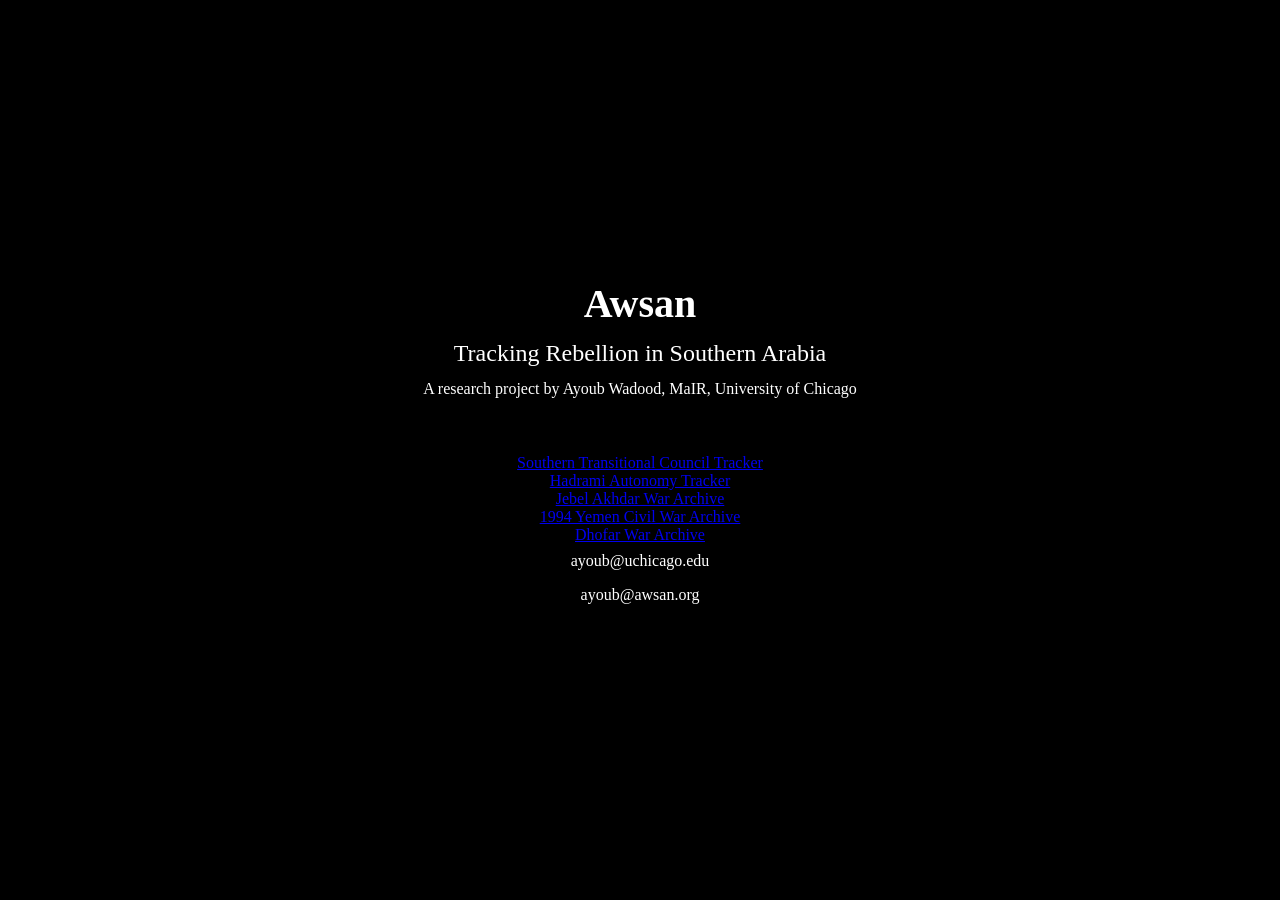
==== index.html @ b33c7724 "Update and rename home.html to index.html" ====
<html lang="en">
<head>
    <meta charset="UTF-8">
    <meta name="viewport" content="width=device-width, initial-scale=1.0">
    <title>Awsan - Tracking Rebellion in Southern Arabia</title>
    <style>
        body {
            background-color: black;
            color: white;
            font-family: "Garamond", "EB Garamond", "Georgia", serif;
            display: flex;
            flex-direction: column;
            justify-content: center;
            align-items: center;
            height: 100vh;
            margin: 0;
            text-align: center;
        }
        h1 {
            font-size: 2.5em;
            margin: 0.2em;
        }
        h2 {
            font-size: 1.5em;
            font-weight: normal;
            margin: 0.2em;
        }
        p {
            font-size: 1em;
            margin: 0.5em;
        }
    </style>
</head>
<body>
    <h1>Awsan</h1>
    <h2>Tracking Rebellion in Southern Arabia</h2>
    <p>A research project by Ayoub Wadood, MaIR, University of Chicago</p>
  <p>
    <p>
      
  </p>
  </p> <a href="#">Southern Transitional Council Tracker</a>
    <a href="#">Hadrami Autonomy Tracker</a>
    <a href="#">Jebel Akhdar War Archive</a>
    <a href="#">1994 Yemen Civil War Archive</a>
    <a href="#">Dhofar War Archive</a>
  <p>
   ayoub@uchicago.edu
    <p> ayoub@awsan.org
  </p>
  </p>
</body>
</html>
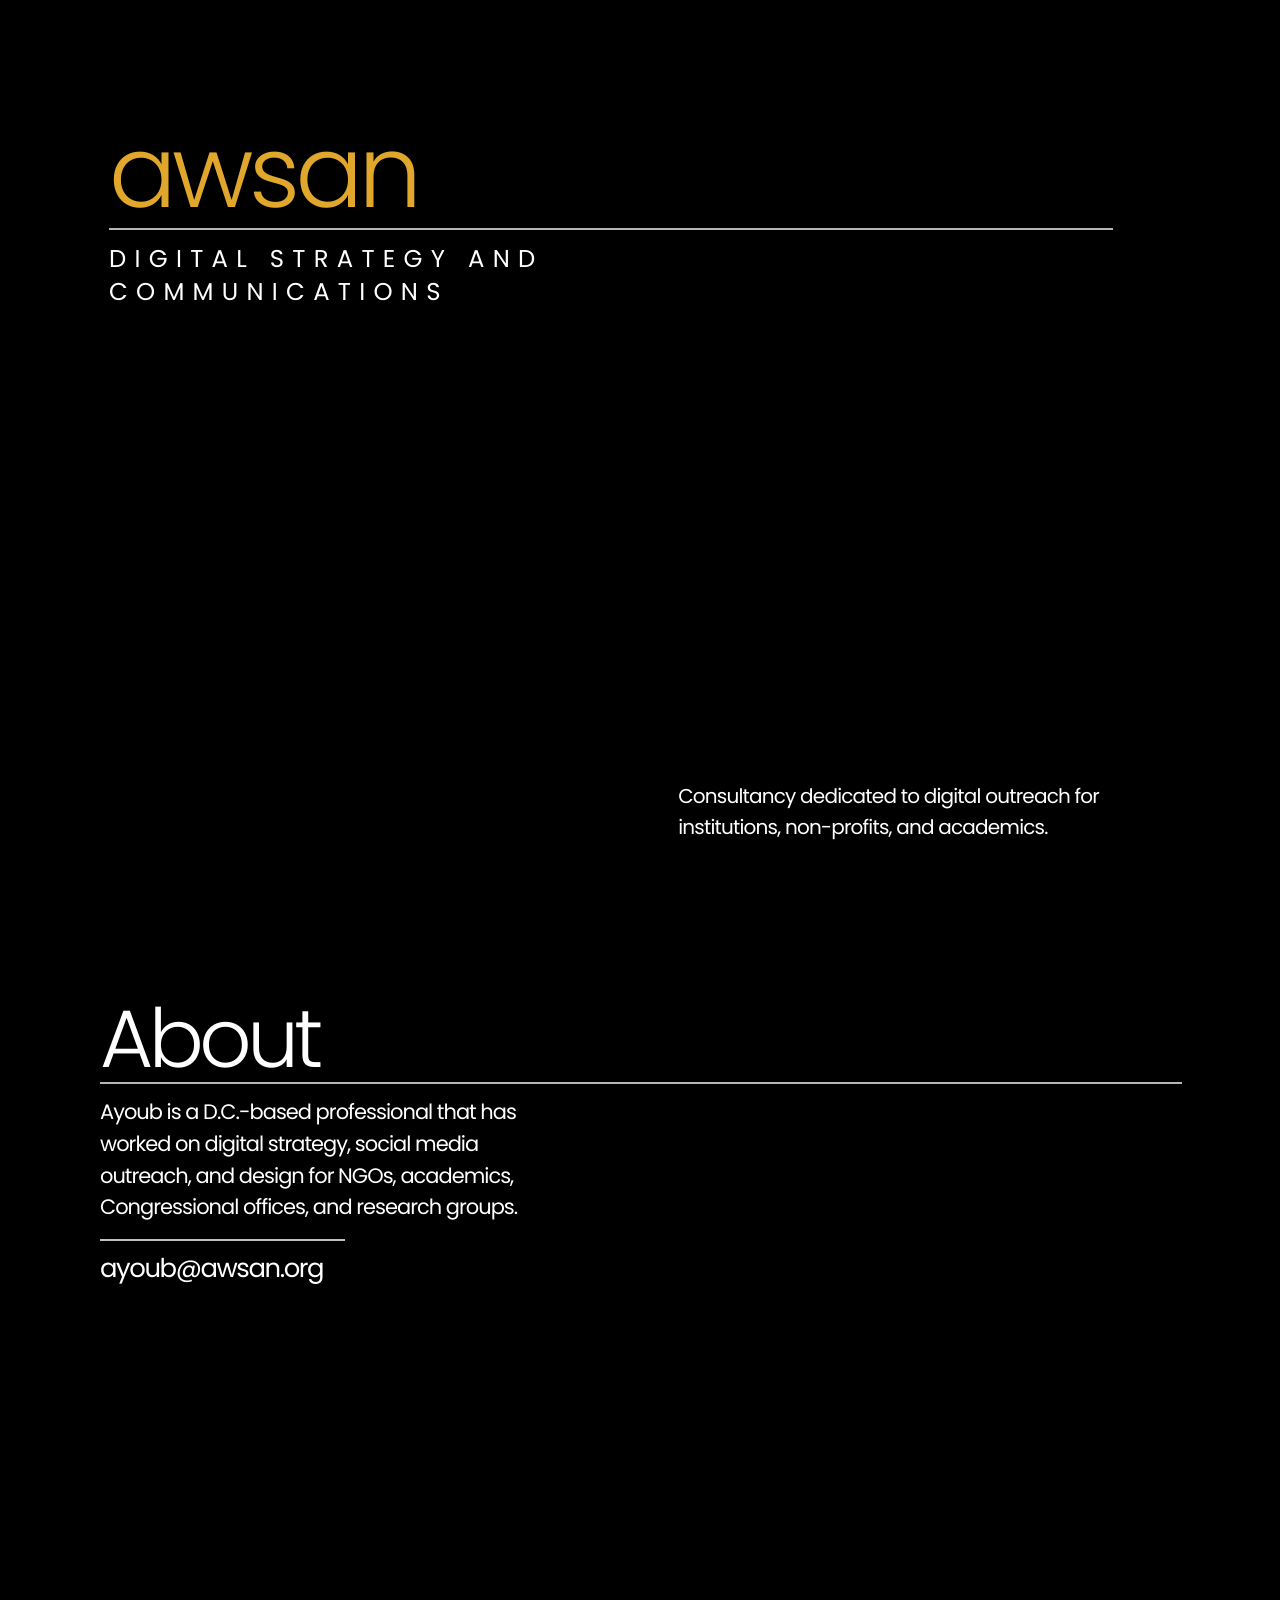
==== commit 42a54525: "Update index.html" ====
--- a/index.html
+++ b/index.html
@@ -1,53 +1,54 @@
+<!doctype html>
 <html lang="en">
 <head>
-    <meta charset="UTF-8">
-    <meta name="viewport" content="width=device-width, initial-scale=1.0">
-    <title>Awsan - Tracking Rebellion in Southern Arabia</title>
-    <style>
-        body {
-            background-color: black;
-            color: white;
-            font-family: "Garamond", "EB Garamond", "Georgia", serif;
-            display: flex;
-            flex-direction: column;
-            justify-content: center;
-            align-items: center;
-            height: 100vh;
-            margin: 0;
-            text-align: center;
-        }
-        h1 {
-            font-size: 2.5em;
-            margin: 0.2em;
-        }
-        h2 {
-            font-size: 1.5em;
-            font-weight: normal;
-            margin: 0.2em;
-        }
-        p {
-            font-size: 1em;
-            margin: 0.5em;
-        }
-    </style>
+  <meta charset="utf-8" />
+  <meta name="viewport" content="width=device-width, initial-scale=1" />
+  <title>Awsan | Digital Strategy and Communications</title>
+  <meta name="description" content="Awsan is a consultancy dedicated to digital outreach for institutions, non-profits, and academics." />
+  <meta property="og:title" content="Awsan Digital Strategy and Communications" />
+  <meta property="og:description" content="Consultancy dedicated to digital outreach for institutions, non-profits, and academics." />
+  <meta property="og:type" content="website" />
+  <link rel="icon" href="favicon.svg" type="image/svg+xml" />
+  <link rel="preconnect" href="https://fonts.googleapis.com">
+  <link rel="preconnect" href="https://fonts.gstatic.com" crossorigin>
+  <link href="https://fonts.googleapis.com/css2?family=Poppins:wght@300;400;500&display=swap" rel="stylesheet">
+  <link rel="stylesheet" href="styles.css" />
 </head>
 <body>
-    <h1>Awsan</h1>
-    <h2>Tracking Rebellion in Southern Arabia</h2>
-    <p>A research project by Ayoub Wadood, MaIR, University of Chicago</p>
-  <p>
-    <p>
-      
-  </p>
-  </p> <a href="#">Southern Transitional Council Tracker</a>
-    <a href="#">Hadrami Autonomy Tracker</a>
-    <a href="#">Jebel Akhdar War Archive</a>
-    <a href="#">1994 Yemen Civil War Archive</a>
-    <a href="#">Dhofar War Archive</a>
-  <p>
-   ayoub@uchicago.edu
-    <p> ayoub@awsan.org
-  </p>
-  </p>
+  <main>
+    <section class="panel hero" aria-labelledby="home-title">
+      <div class="wrap hero-wrap">
+        <div class="brand-block">
+          <h1 id="home-title">awsan</h1>
+          <div class="rule" aria-hidden="true"></div>
+          <p class="subtitle">Digital Strategy and<br>Communications</p>
+        </div>
+
+        <p class="hero-note">
+          Consultancy dedicated to digital outreach for<br class="desktop-break">
+          institutions, non-profits, and academics.
+        </p>
+      </div>
+    </section>
+
+    <section class="panel about" aria-labelledby="about-title">
+      <div class="wrap about-wrap">
+        <h2 id="about-title">About</h2>
+        <div class="rule" aria-hidden="true"></div>
+
+        <div class="about-copy">
+          <p>
+            Ayoub is a D.C.-based professional that has<br>
+            worked on digital strategy, social media<br>
+            outreach, and design for NGOs, academics,<br>
+            Congressional offices, and research groups.
+          </p>
+
+          <div class="short-rule" aria-hidden="true"></div>
+          <a href="mailto:ayoub@awsan.org">ayoub@awsan.org</a>
+        </div>
+      </div>
+    </section>
+  </main>
 </body>
 </html>
--- a/styles.css
+++ b/styles.css
@@ -0,0 +1,241 @@
+:root {
+  --black: #000;
+  --white: #fff;
+  --gold: #e0a72c;
+  --line: #bfbfbf;
+  --page-width: 1194px;
+}
+
+* {
+  box-sizing: border-box;
+}
+
+html {
+  background: var(--black);
+  scroll-behavior: smooth;
+}
+
+body {
+  margin: 0;
+  min-width: 320px;
+  color: var(--white);
+  background: var(--black);
+  font-family: "Poppins", "Avenir Next", Avenir, Montserrat, Helvetica, Arial, sans-serif;
+  font-weight: 400;
+  line-height: 1.38;
+  text-rendering: geometricPrecision;
+  -webkit-font-smoothing: antialiased;
+}
+
+main {
+  background: var(--black);
+}
+
+.panel {
+  min-height: 100svh;
+  background: var(--black);
+  position: relative;
+  overflow: hidden;
+}
+
+.wrap {
+  width: min(100%, var(--page-width));
+  min-height: 100svh;
+  margin-inline: auto;
+  position: relative;
+}
+
+.rule {
+  width: calc(100% - 124px);
+  height: 2px;
+  background: var(--line);
+  opacity: 0.95;
+}
+
+/* HERO */
+.hero-wrap {
+  padding-top: clamp(92px, 15.1vh, 118px);
+}
+
+.brand-block {
+  position: relative;
+  margin-left: clamp(32px, 5.55vw, 66px);
+}
+
+h1 {
+  margin: 0 0 2px;
+  color: var(--gold);
+  font-size: clamp(6rem, 8.35vw, 6.25rem);
+  line-height: 1.08;
+  letter-spacing: -0.045em;
+  font-weight: 300;
+}
+
+.hero .rule {
+  margin-top: 0;
+}
+
+.subtitle {
+  margin: 13px 0 0;
+  font-size: clamp(1.12rem, 2.02vw, 1.52rem);
+  line-height: 1.34;
+  letter-spacing: 0.34em;
+  text-transform: uppercase;
+  font-weight: 400;
+}
+
+.hero-note {
+  position: absolute;
+  right: clamp(56px, 11.6vw, 138px);
+  bottom: clamp(50px, 8.2vh, 56px);
+  margin: 0;
+  max-width: 570px;
+  font-size: clamp(1.05rem, 1.68vw, 1.25rem);
+  line-height: 1.58;
+  letter-spacing: -0.04em;
+  font-weight: 400;
+}
+
+/* ABOUT */
+.about-wrap {
+  padding-top: clamp(76px, 14.9vh, 100px);
+  padding-left: clamp(32px, 4.85vw, 57px);
+  padding-right: clamp(32px, 4.6vw, 55px);
+}
+
+h2 {
+  margin: 0 0 4px;
+  font-size: clamp(4rem, 6.9vw, 5.1rem);
+  line-height: 0.96;
+  letter-spacing: -0.055em;
+  font-weight: 300;
+}
+
+.about .rule {
+  width: 100%;
+  margin-top: 3px;
+}
+
+.about-copy {
+  margin-top: 13px;
+  max-width: 490px;
+}
+
+.about-copy p {
+  margin: 0;
+  font-size: clamp(1.08rem, 1.8vw, 1.31rem);
+  line-height: 1.51;
+  letter-spacing: -0.047em;
+  font-weight: 400;
+}
+
+.short-rule {
+  width: 245px;
+  height: 2px;
+  margin-top: 15px;
+  margin-bottom: 13px;
+  background: var(--line);
+}
+
+.about-copy a {
+  color: var(--white);
+  text-decoration: none;
+  font-size: clamp(1.25rem, 2.12vw, 1.62rem);
+  line-height: 1.2;
+  letter-spacing: -0.055em;
+  font-weight: 400;
+}
+
+.about-copy a:hover,
+.about-copy a:focus-visible {
+  text-decoration: underline;
+  text-decoration-thickness: 0.07em;
+  text-underline-offset: 0.2em;
+}
+
+@media (max-width: 760px) {
+  .panel,
+  .wrap {
+    min-height: 100svh;
+  }
+
+  .rule {
+    width: calc(100% - 48px);
+  }
+
+  .hero-wrap {
+    padding-top: 19vh;
+  }
+
+  .brand-block {
+    margin-left: 24px;
+    margin-right: 24px;
+  }
+
+  h1 {
+    font-size: clamp(4.75rem, 22vw, 6.25rem);
+  }
+
+  .subtitle {
+    font-size: clamp(0.9rem, 4.6vw, 1.2rem);
+    letter-spacing: 0.24em;
+    max-width: 340px;
+  }
+
+  .hero-note {
+    left: 24px;
+    right: 24px;
+    bottom: 9vh;
+    max-width: 520px;
+    font-size: clamp(1rem, 4.2vw, 1.18rem);
+  }
+
+  .desktop-break {
+    display: none;
+  }
+
+  .about-wrap {
+    padding: 14vh 24px 48px;
+  }
+
+  h2 {
+    font-size: clamp(3.9rem, 18vw, 5rem);
+  }
+
+  .about-copy p {
+    font-size: clamp(1rem, 4.2vw, 1.16rem);
+  }
+
+  .about-copy p br {
+    display: none;
+  }
+
+  .short-rule {
+    width: min(245px, 70vw);
+    margin-top: 20px;
+  }
+}
+
+@media (max-width: 420px) {
+  .hero-wrap {
+    padding-top: 17vh;
+  }
+
+  h1 {
+    font-size: clamp(4rem, 23vw, 5.2rem);
+  }
+
+  .subtitle {
+    letter-spacing: 0.18em;
+  }
+
+  .hero-note {
+    bottom: 7vh;
+  }
+}
+
+@media (min-width: 1195px) {
+  .wrap {
+    width: var(--page-width);
+  }
+}
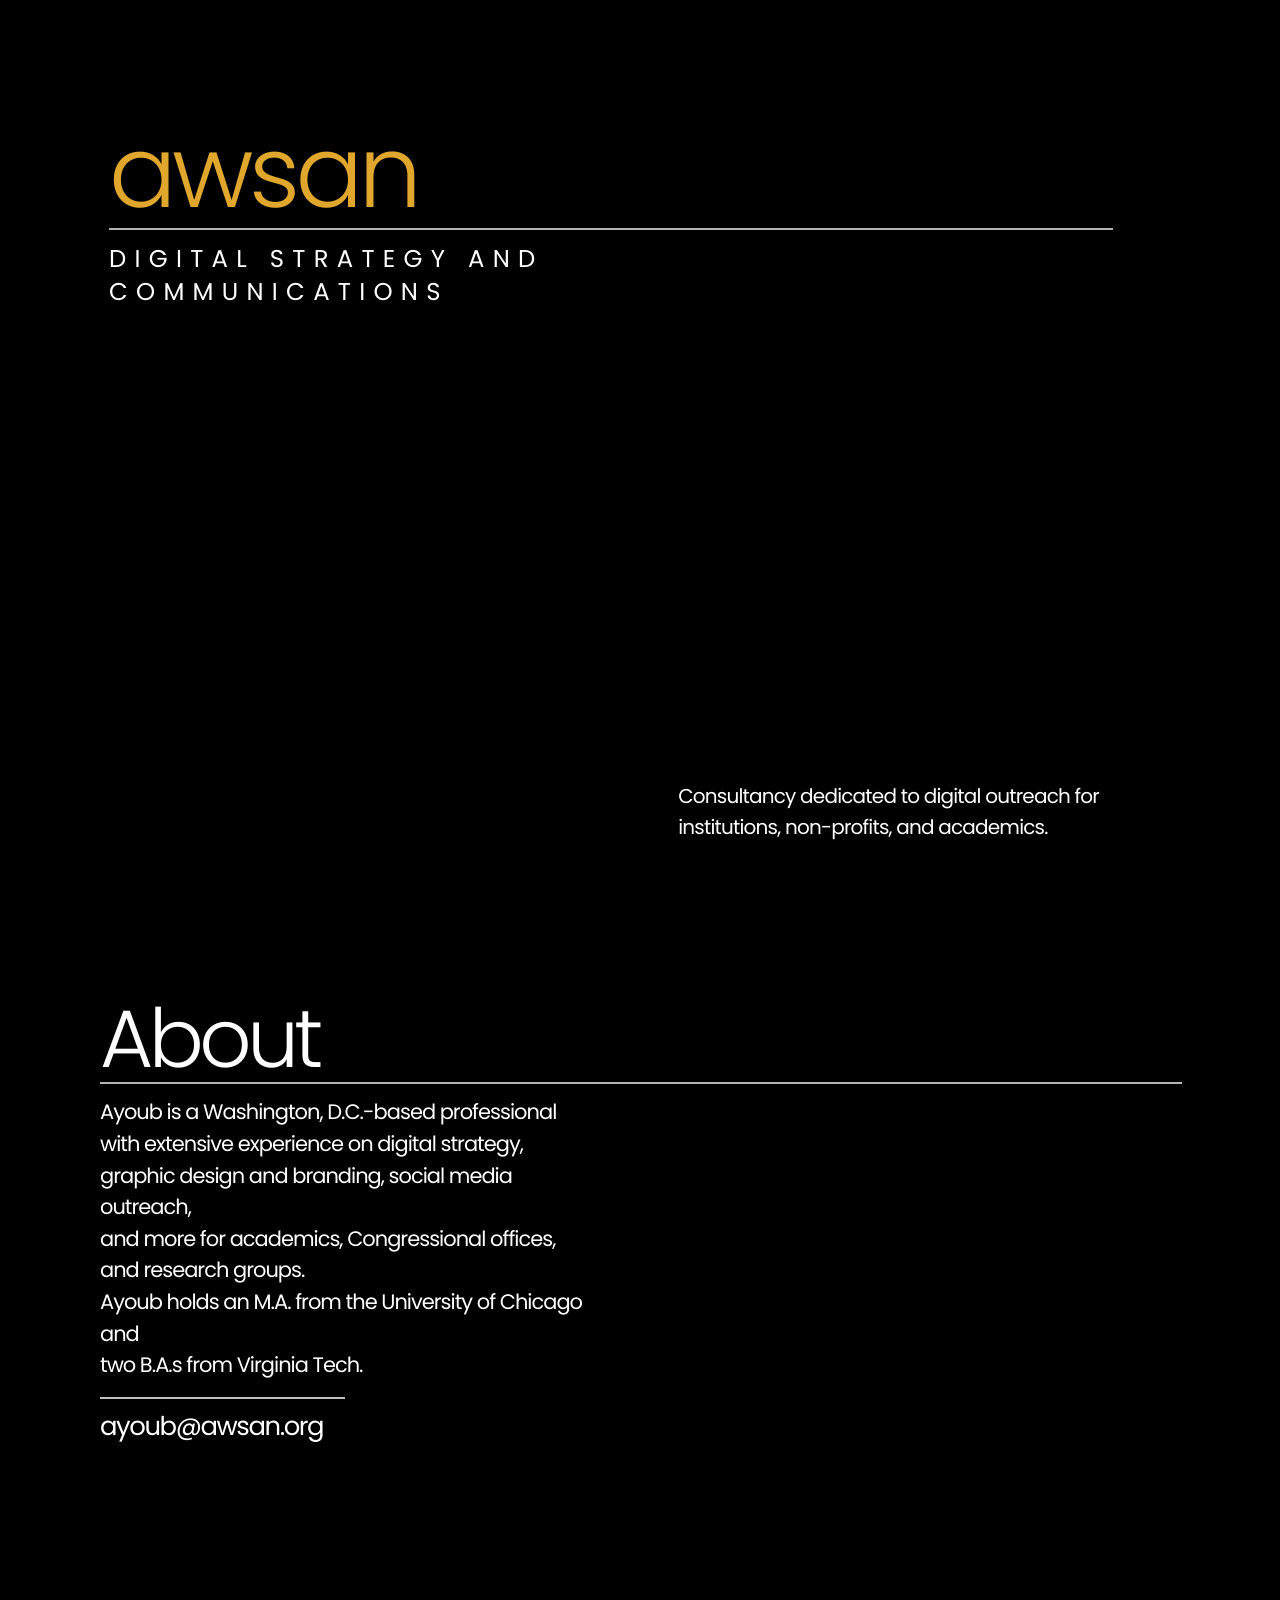
==== commit 461fcb55: "Update index.html" ====
--- a/index.html
+++ b/index.html
@@ -38,10 +38,11 @@
 
         <div class="about-copy">
           <p>
-            Ayoub is a D.C.-based professional that has<br>
-            worked on digital strategy, social media<br>
-            outreach, and design for NGOs, academics,<br>
-            Congressional offices, and research groups.
+            Ayoub is a Washington, D.C.-based professional with extensive experience on digital strategy,<br>
+            graphic design and branding, social media outreach,<br>
+            and more for academics, Congressional offices, and research groups.<br>
+            Ayoub holds an M.A. from the University of Chicago and <br>
+            two B.A.s from Virginia Tech.<BR>
           </p>
 
           <div class="short-rule" aria-hidden="true"></div>
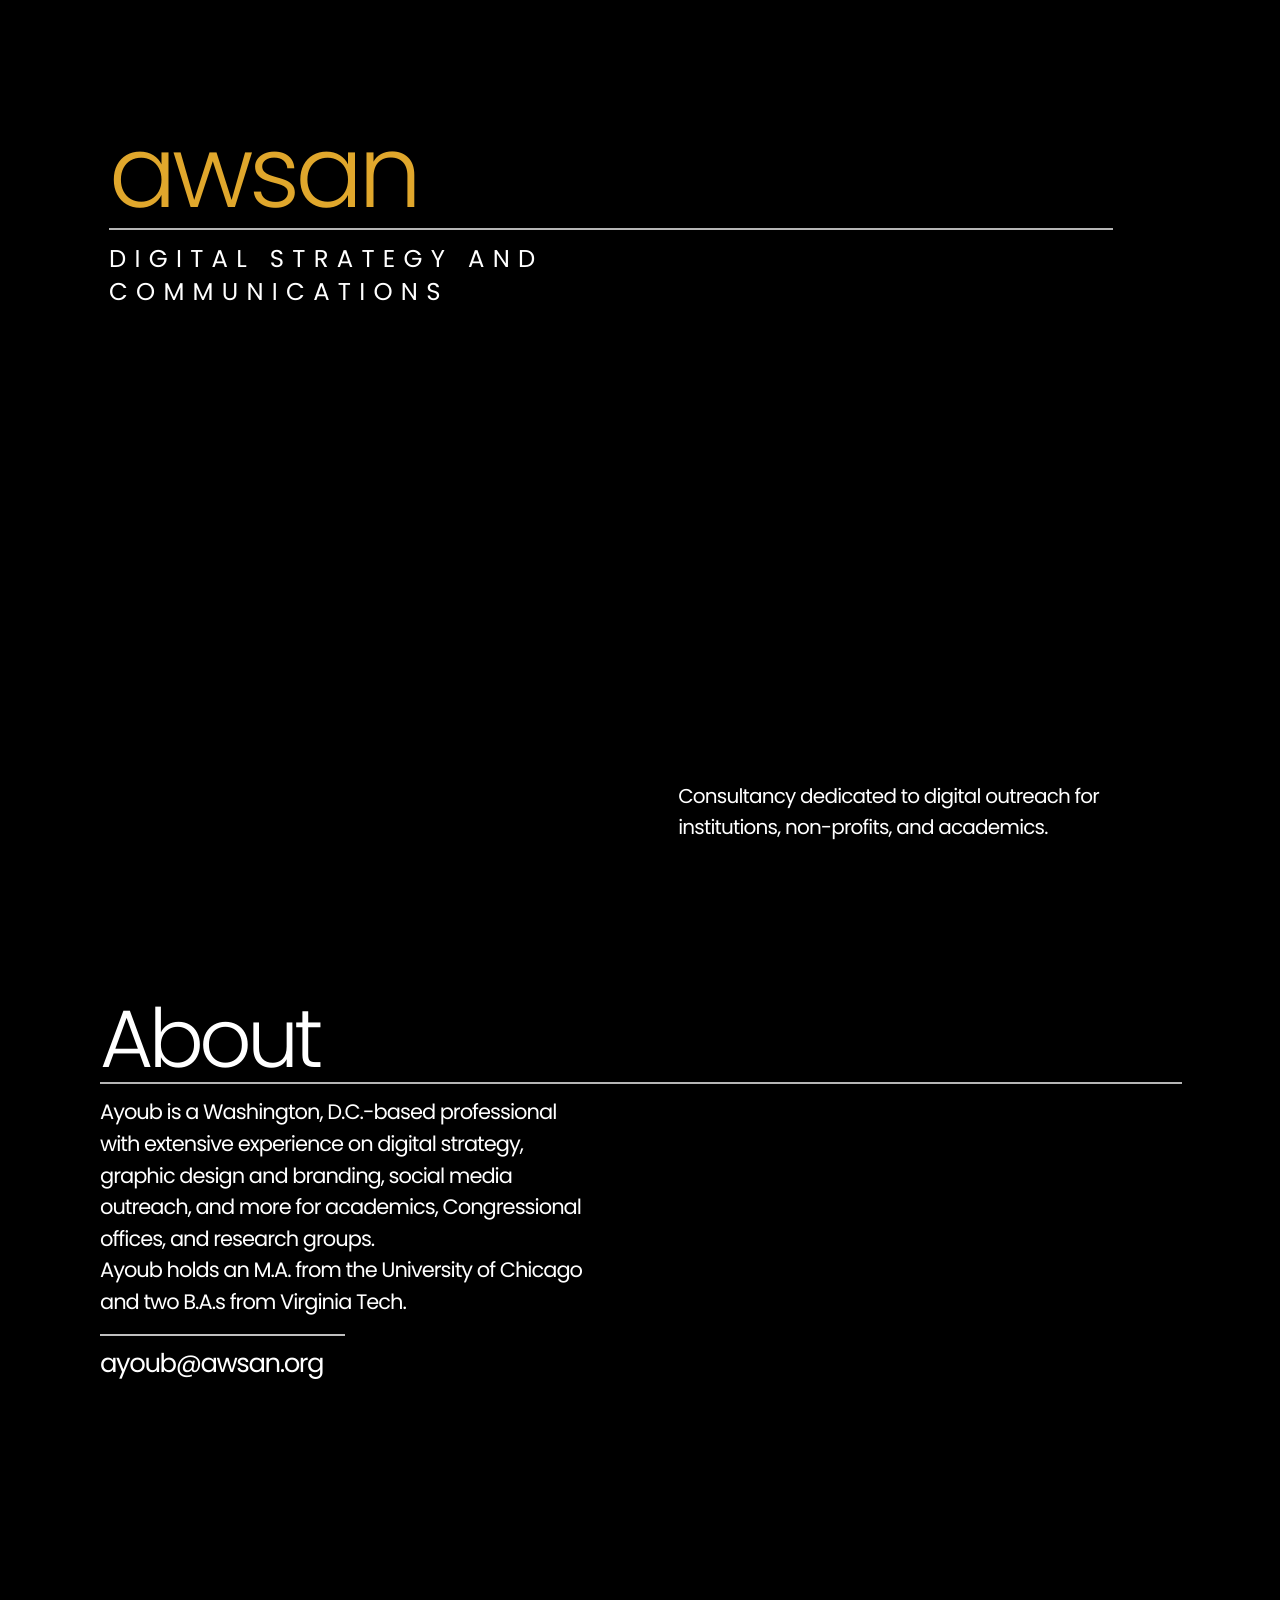
==== commit 00958911: "Update index.html" ====
--- a/index.html
+++ b/index.html
@@ -39,10 +39,8 @@
         <div class="about-copy">
           <p>
             Ayoub is a Washington, D.C.-based professional with extensive experience on digital strategy,<br>
-            graphic design and branding, social media outreach,<br>
-            and more for academics, Congressional offices, and research groups.<br>
-            Ayoub holds an M.A. from the University of Chicago and <br>
-            two B.A.s from Virginia Tech.<BR>
+            graphic design and branding, social media outreach, and more for academics, Congressional offices, and research groups.<br>
+            Ayoub holds an M.A. from the University of Chicago and two B.A.s from Virginia Tech.<BR>
           </p>
 
           <div class="short-rule" aria-hidden="true"></div>
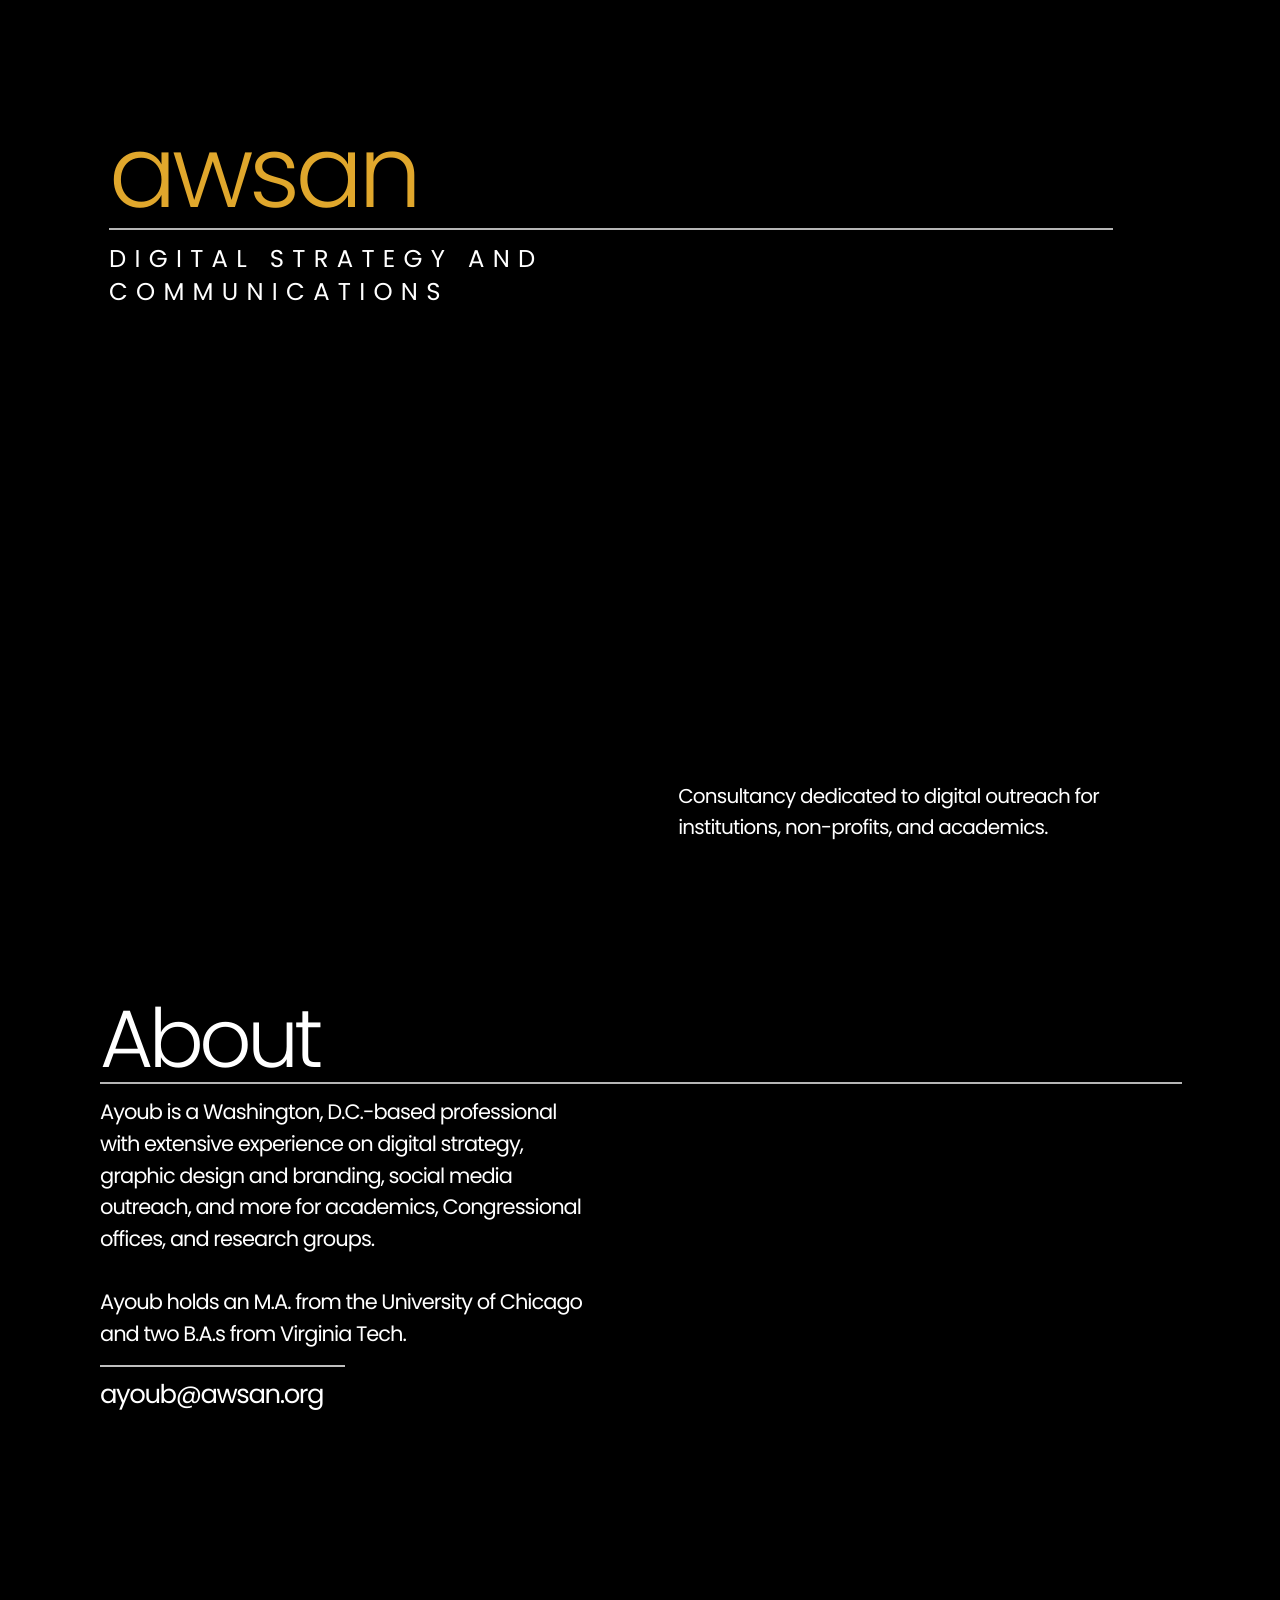
==== commit e6656e33: "Update index.html" ====
--- a/index.html
+++ b/index.html
@@ -39,7 +39,7 @@
         <div class="about-copy">
           <p>
             Ayoub is a Washington, D.C.-based professional with extensive experience on digital strategy,<br>
-            graphic design and branding, social media outreach, and more for academics, Congressional offices, and research groups.<br>
+            graphic design and branding, social media outreach, and more for academics, Congressional offices, and research groups.<br><br>
             Ayoub holds an M.A. from the University of Chicago and two B.A.s from Virginia Tech.<BR>
           </p>
 
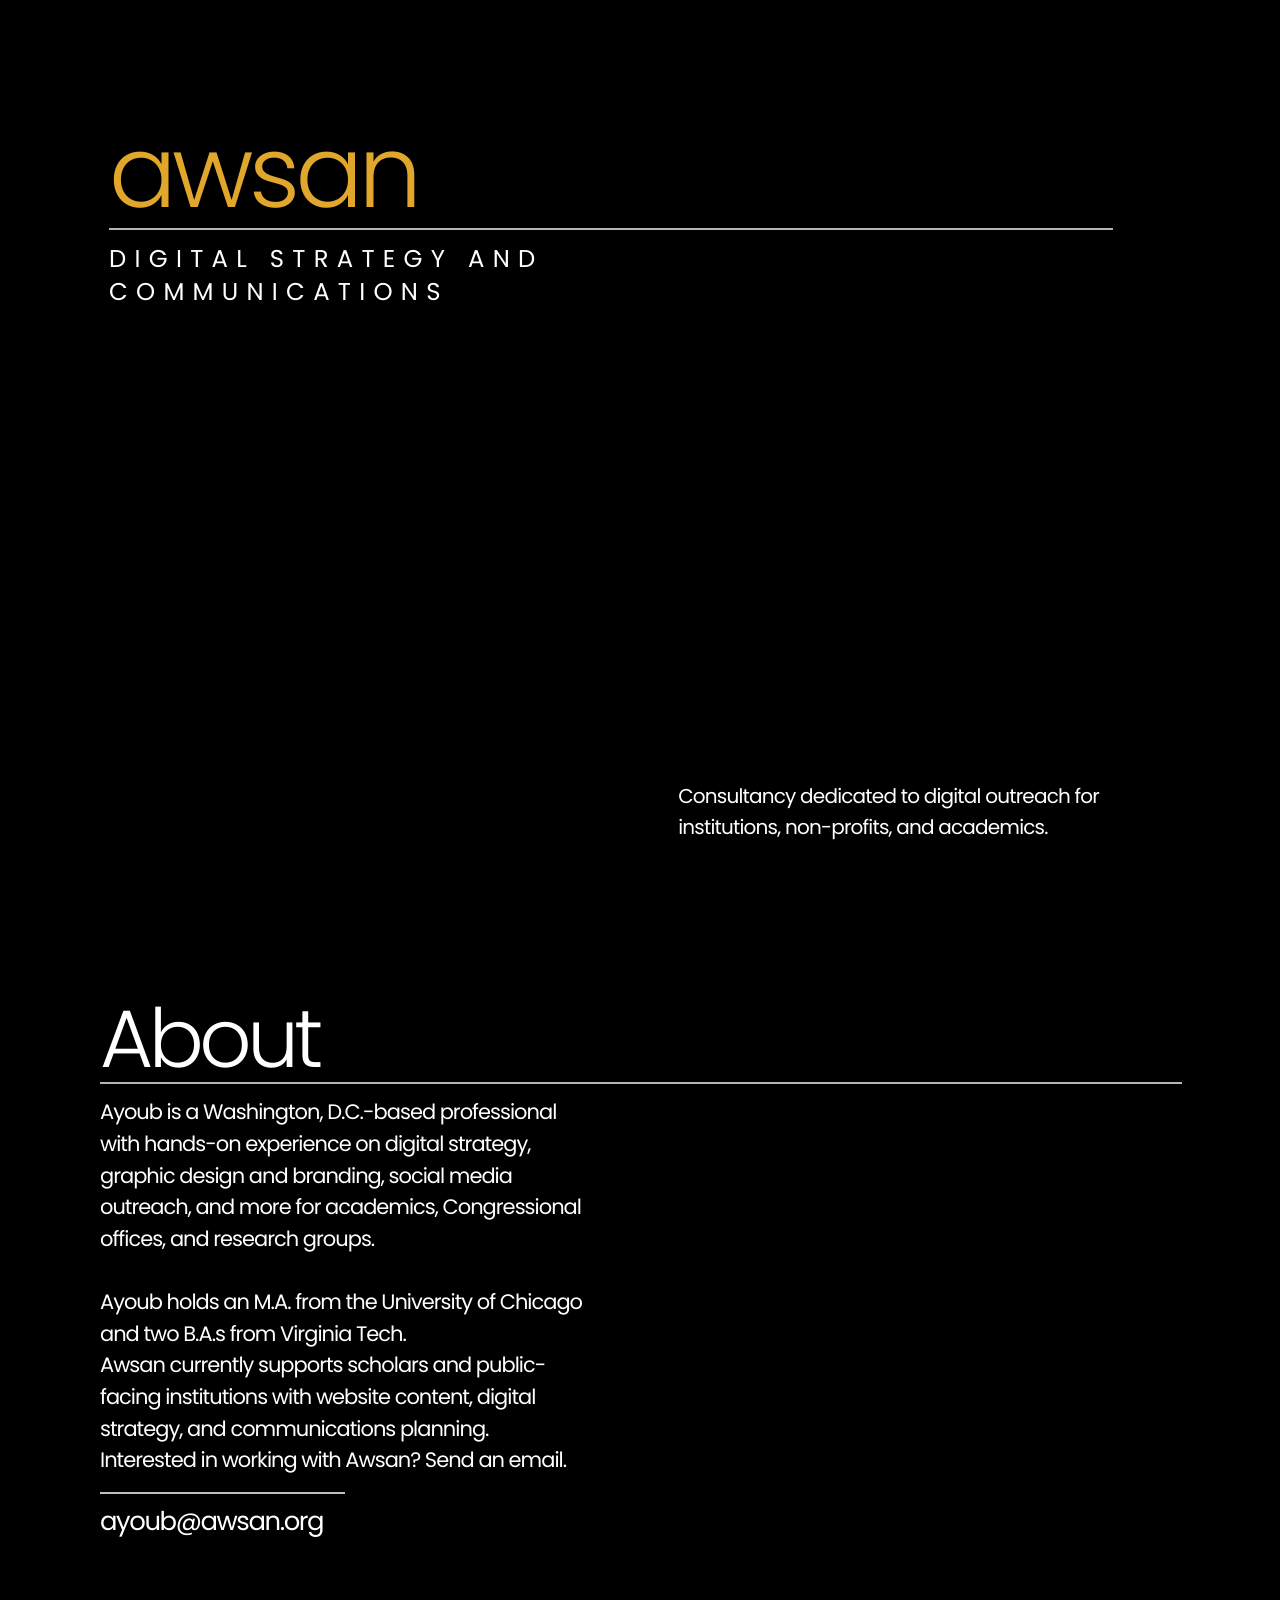
==== commit 8212cdee: "Update index.html" ====
--- a/index.html
+++ b/index.html
@@ -38,11 +38,17 @@
 
         <div class="about-copy">
           <p>
-            Ayoub is a Washington, D.C.-based professional with extensive experience on digital strategy,<br>
+            Ayoub is a Washington, D.C.-based professional with hands-on experience on digital strategy,<br>
             graphic design and branding, social media outreach, and more for academics, Congressional offices, and research groups.<br><br>
             Ayoub holds an M.A. from the University of Chicago and two B.A.s from Virginia Tech.<BR>
           </p>
 
+          <p>
+            Awsan currently supports scholars and public-facing institutions with website content, digital strategy, and communications planning.<br>
+          </p>
+<p>
+            Interested in working with Awsan? Send an email.<br>
+          </p>
           <div class="short-rule" aria-hidden="true"></div>
           <a href="mailto:ayoub@awsan.org">ayoub@awsan.org</a>
         </div>
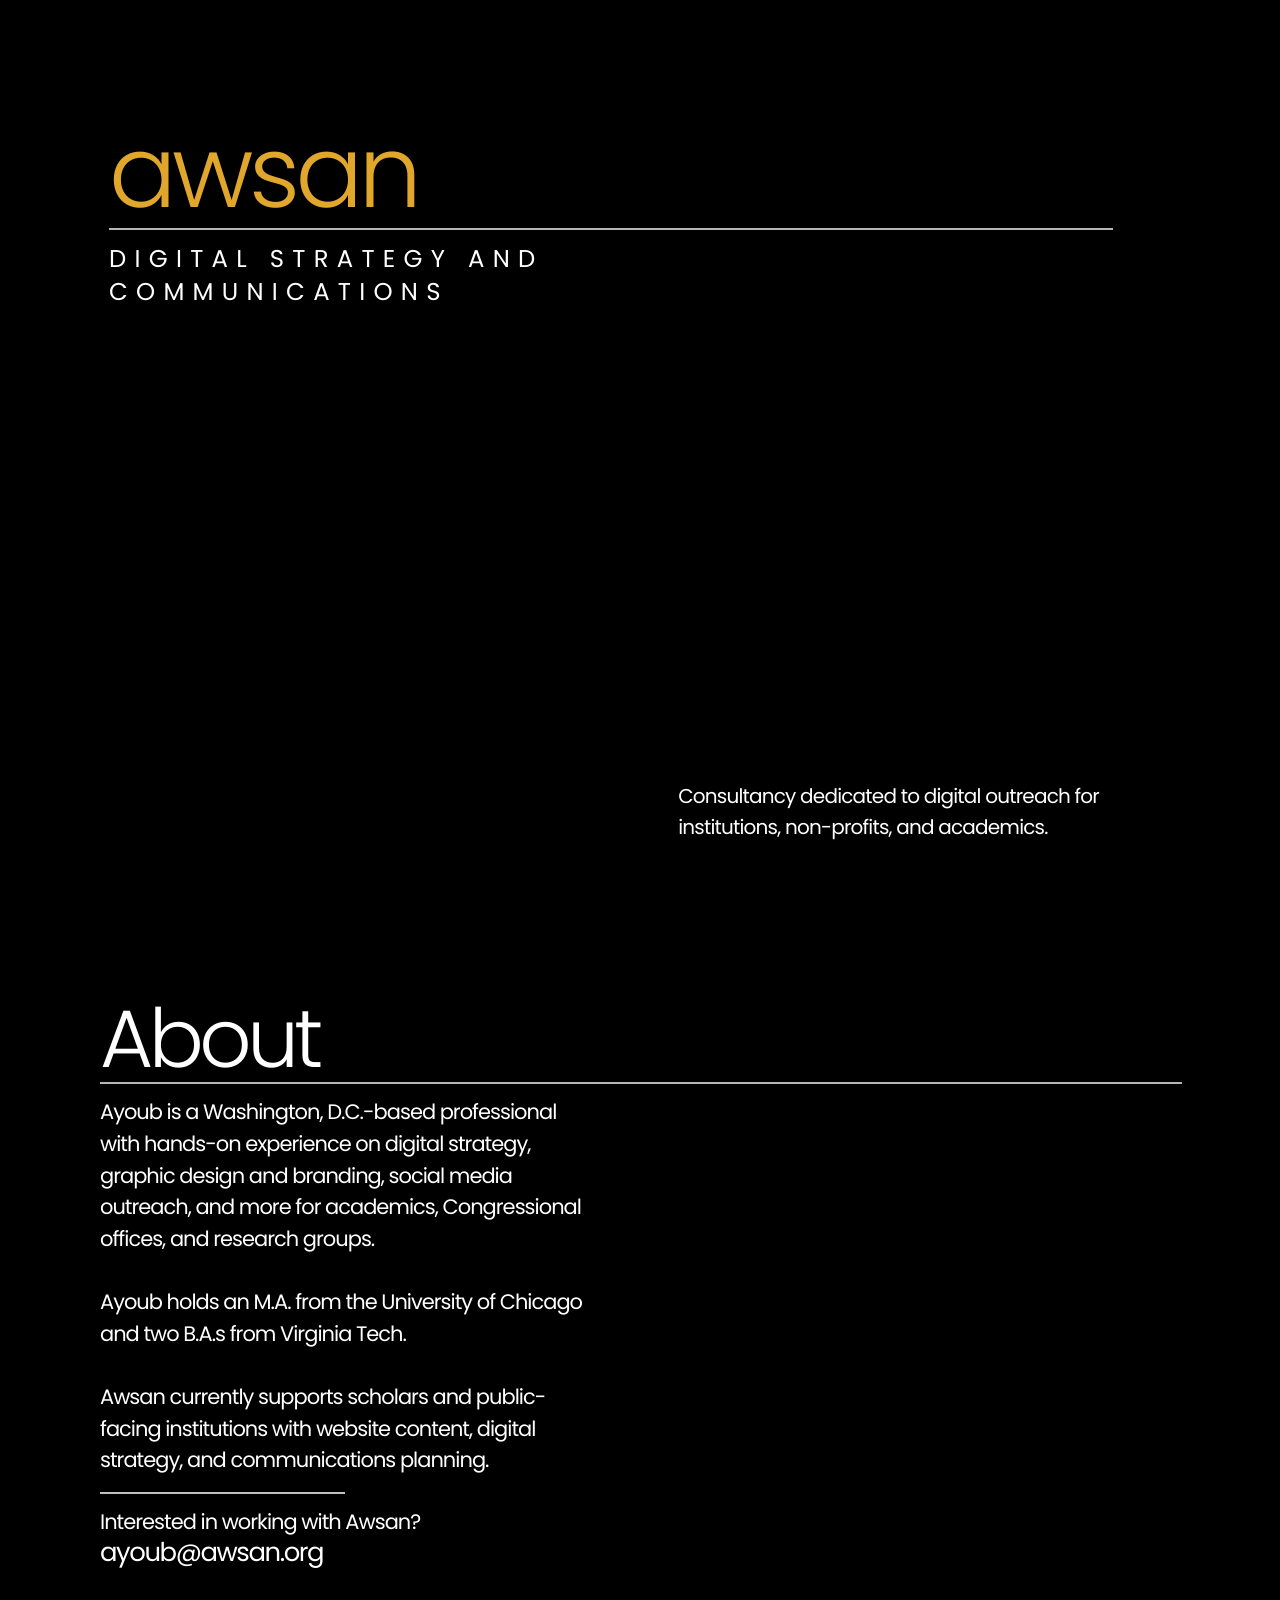
==== commit e47a47e2: "Update index.html" ====
--- a/index.html
+++ b/index.html
@@ -40,16 +40,16 @@
           <p>
             Ayoub is a Washington, D.C.-based professional with hands-on experience on digital strategy,<br>
             graphic design and branding, social media outreach, and more for academics, Congressional offices, and research groups.<br><br>
-            Ayoub holds an M.A. from the University of Chicago and two B.A.s from Virginia Tech.<BR>
+            Ayoub holds an M.A. from the University of Chicago and two B.A.s from Virginia Tech.<br><br>
           </p>
 
           <p>
             Awsan currently supports scholars and public-facing institutions with website content, digital strategy, and communications planning.<br>
           </p>
-<p>
-            Interested in working with Awsan? Send an email.<br>
-          </p>
           <div class="short-rule" aria-hidden="true"></div>
+          <p>
+          Interested in working with Awsan?
+            </p>
           <a href="mailto:ayoub@awsan.org">ayoub@awsan.org</a>
         </div>
       </div>
